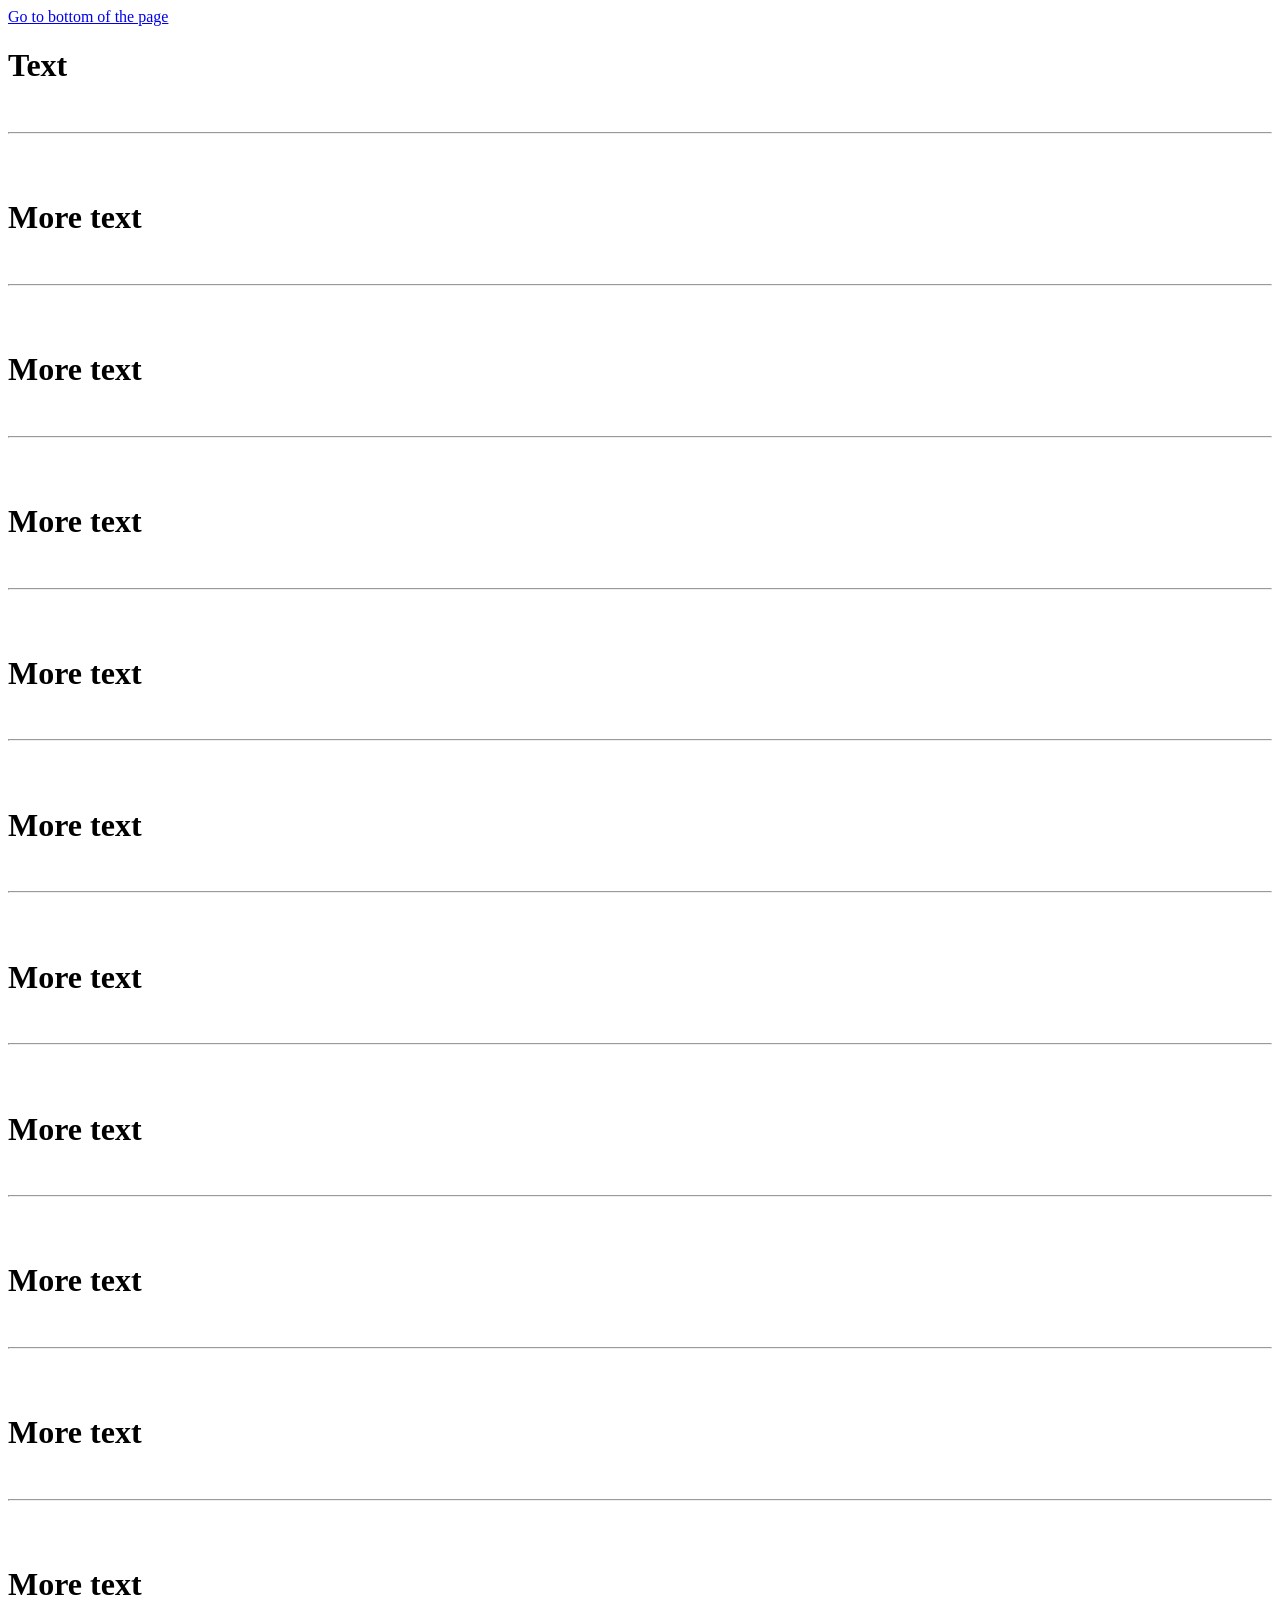
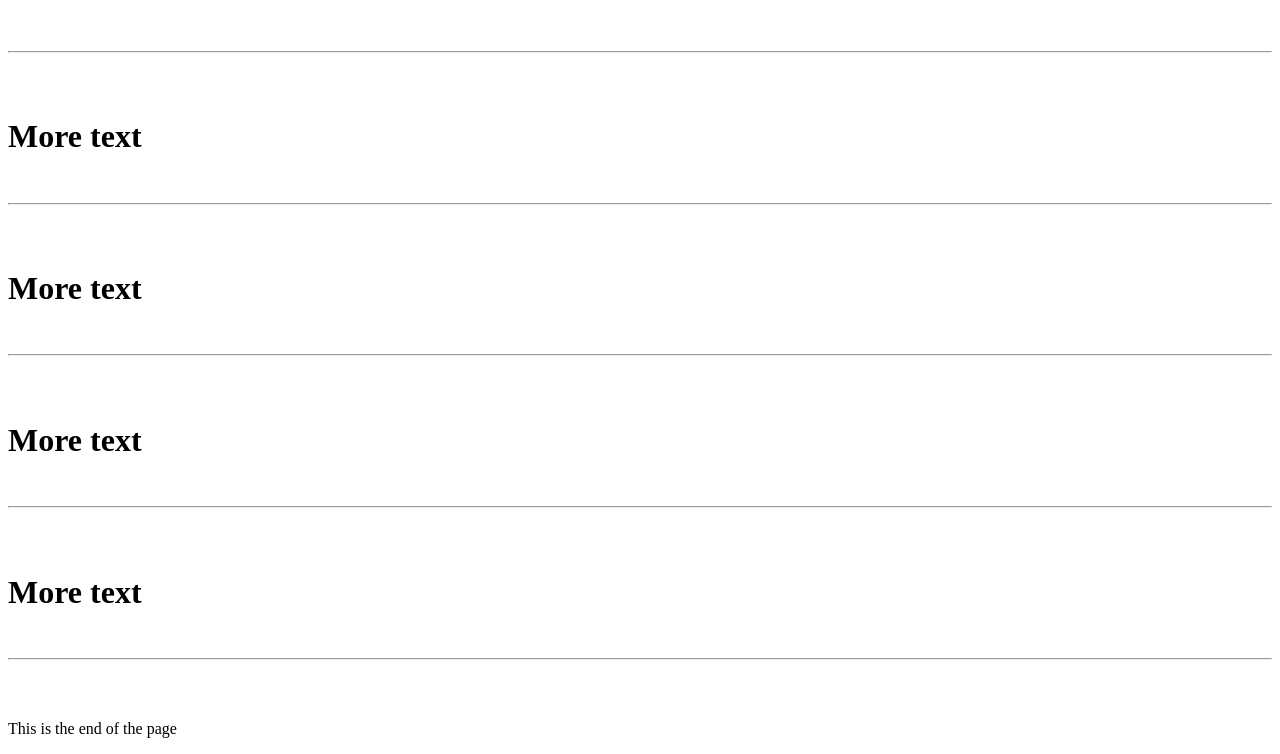
==== assignment 8/home.html @ c618dc98 "Add files via upload" ====
<html>
  <head>
    <title>Designbyluzie</title>
  </head>

  <body>
    <a href="#bottomElement"> Go to bottom of the page </a>

<!-- Filler content, so we have a long enough page -->
<h1> Text </h1> <br/> <hr/> <br/> <br/>
<h1> More text </h1> <br/> <hr/> <br/> <br/>
<h1> More text </h1> <br/> <hr/> <br/> <br/>
<h1> More text </h1> <br/> <hr/> <br/> <br/>
<h1> More text </h1> <br/> <hr/> <br/> <br/>
<h1> More text </h1> <br/> <hr/> <br/> <br/>
<h1> More text </h1> <br/> <hr/> <br/> <br/>
<h1> More text </h1> <br/> <hr/> <br/> <br/>
<h1> More text </h1> <br/> <hr/> <br/> <br/>
<h1> More text </h1> <br/> <hr/> <br/> <br/>
<h1> More text </h1> <br/> <hr/> <br/> <br/>
<h1> More text </h1> <br/> <hr/> <br/> <br/>
<h1> More text </h1> <br/> <hr/> <br/> <br/>
<h1> More text </h1> <br/> <hr/> <br/> <br/>
<h1> More text </h1> <br/> <hr/> <br/> <br/>
<!-- End of filler content, so we have a long enough page -->

<p id="bottomElement"> This is the end of the page </p>
  </body>
</html>
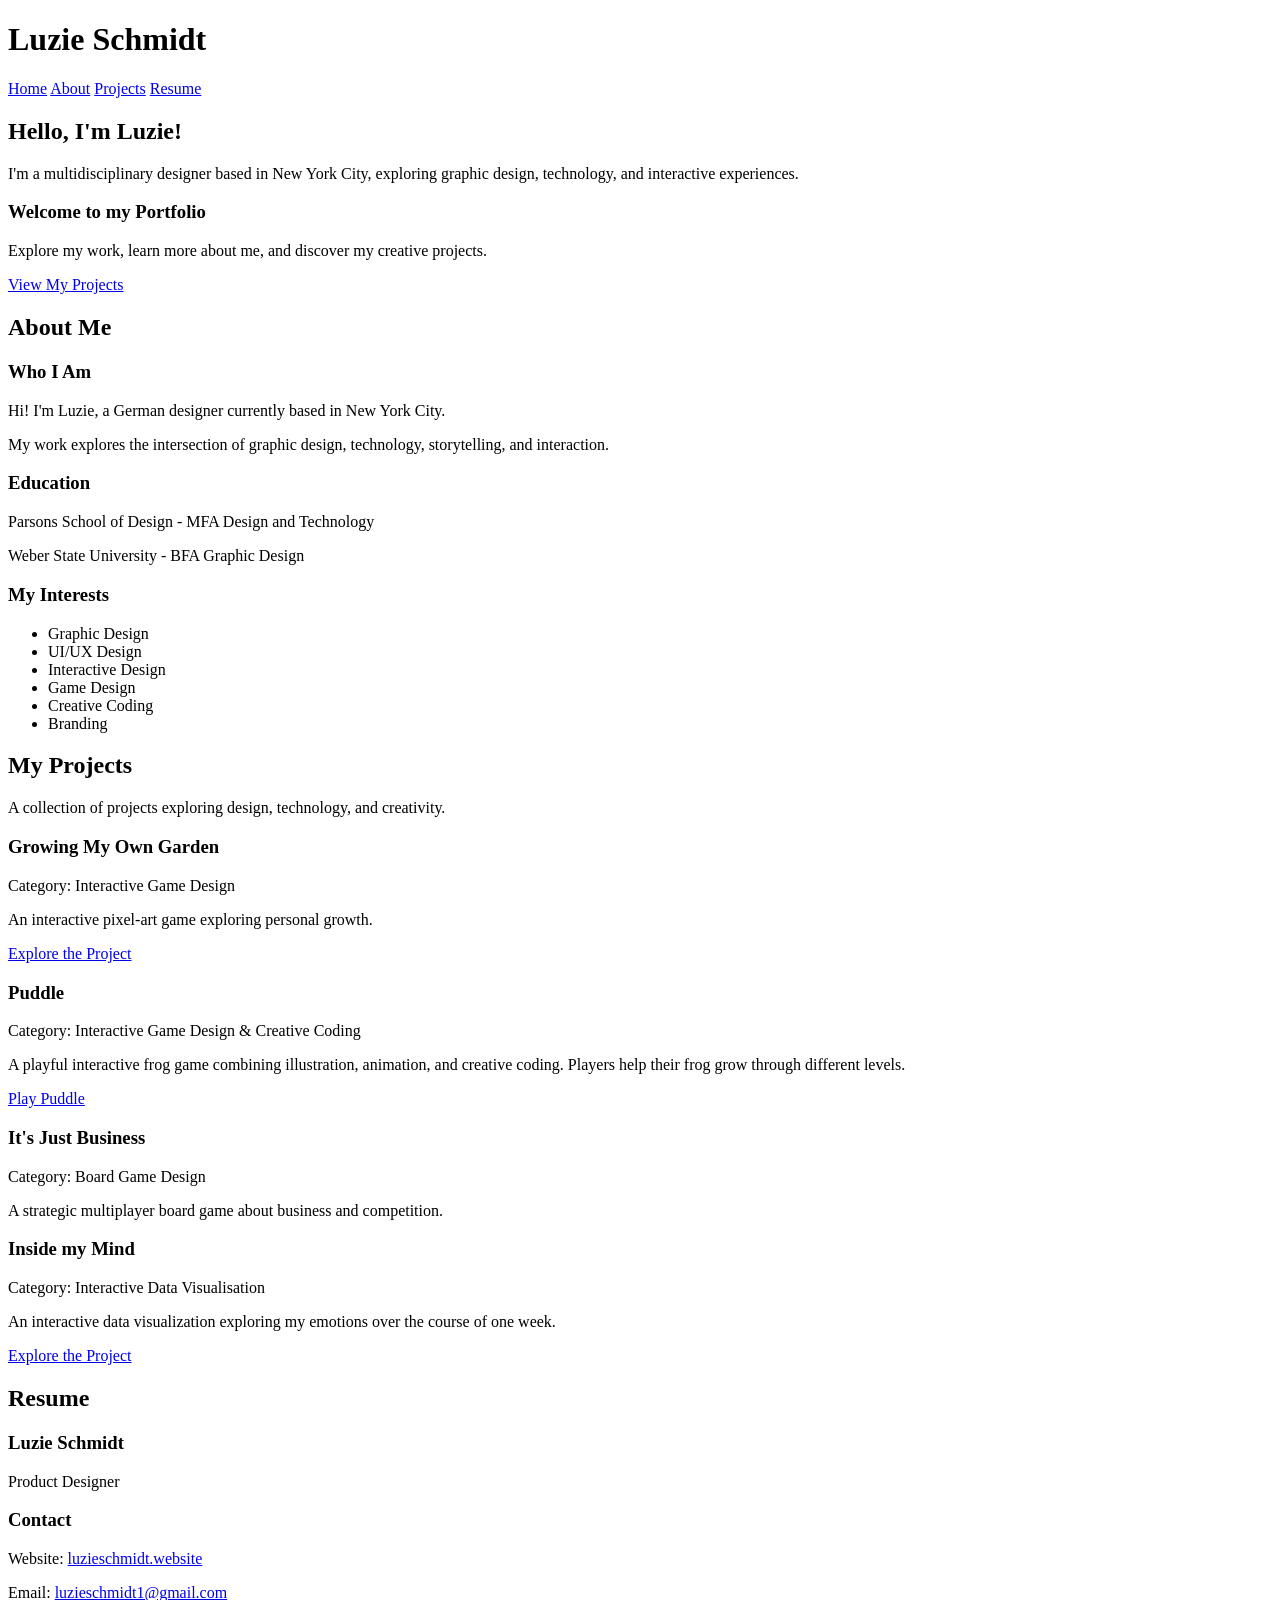
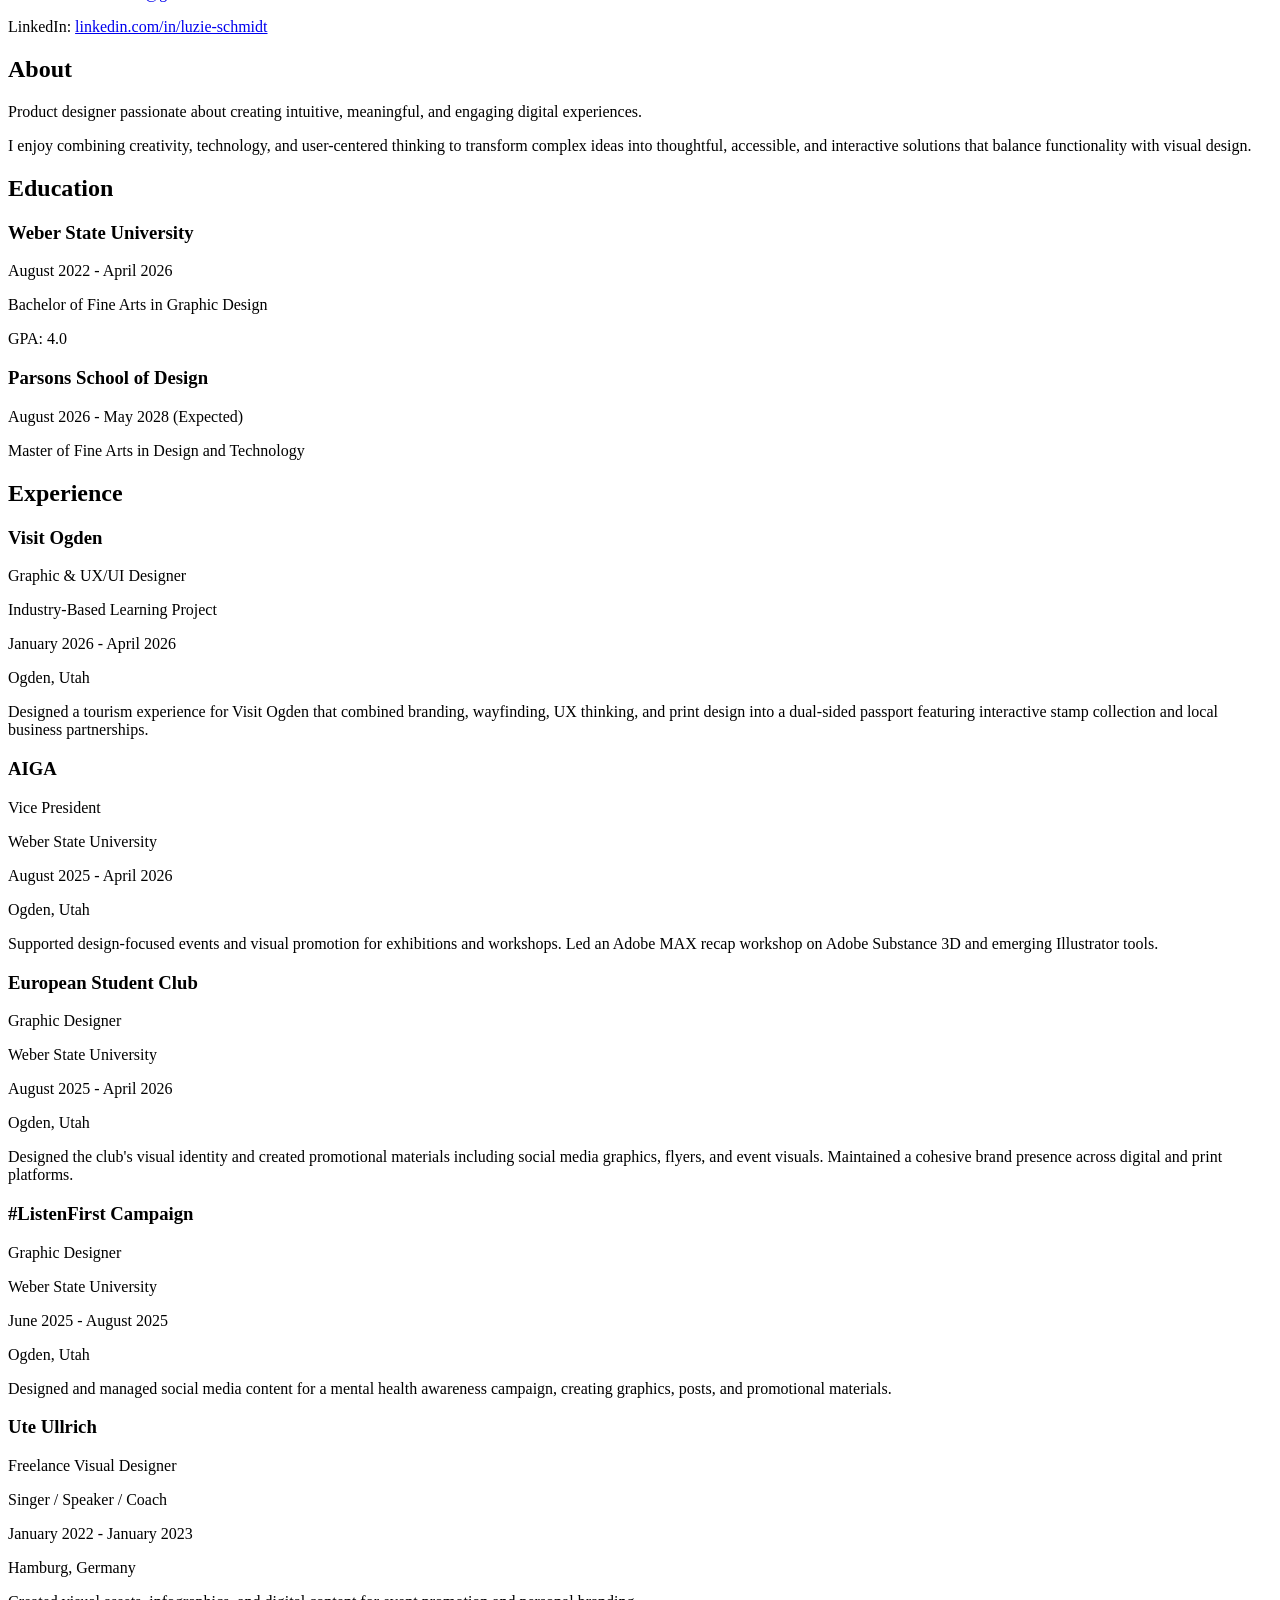
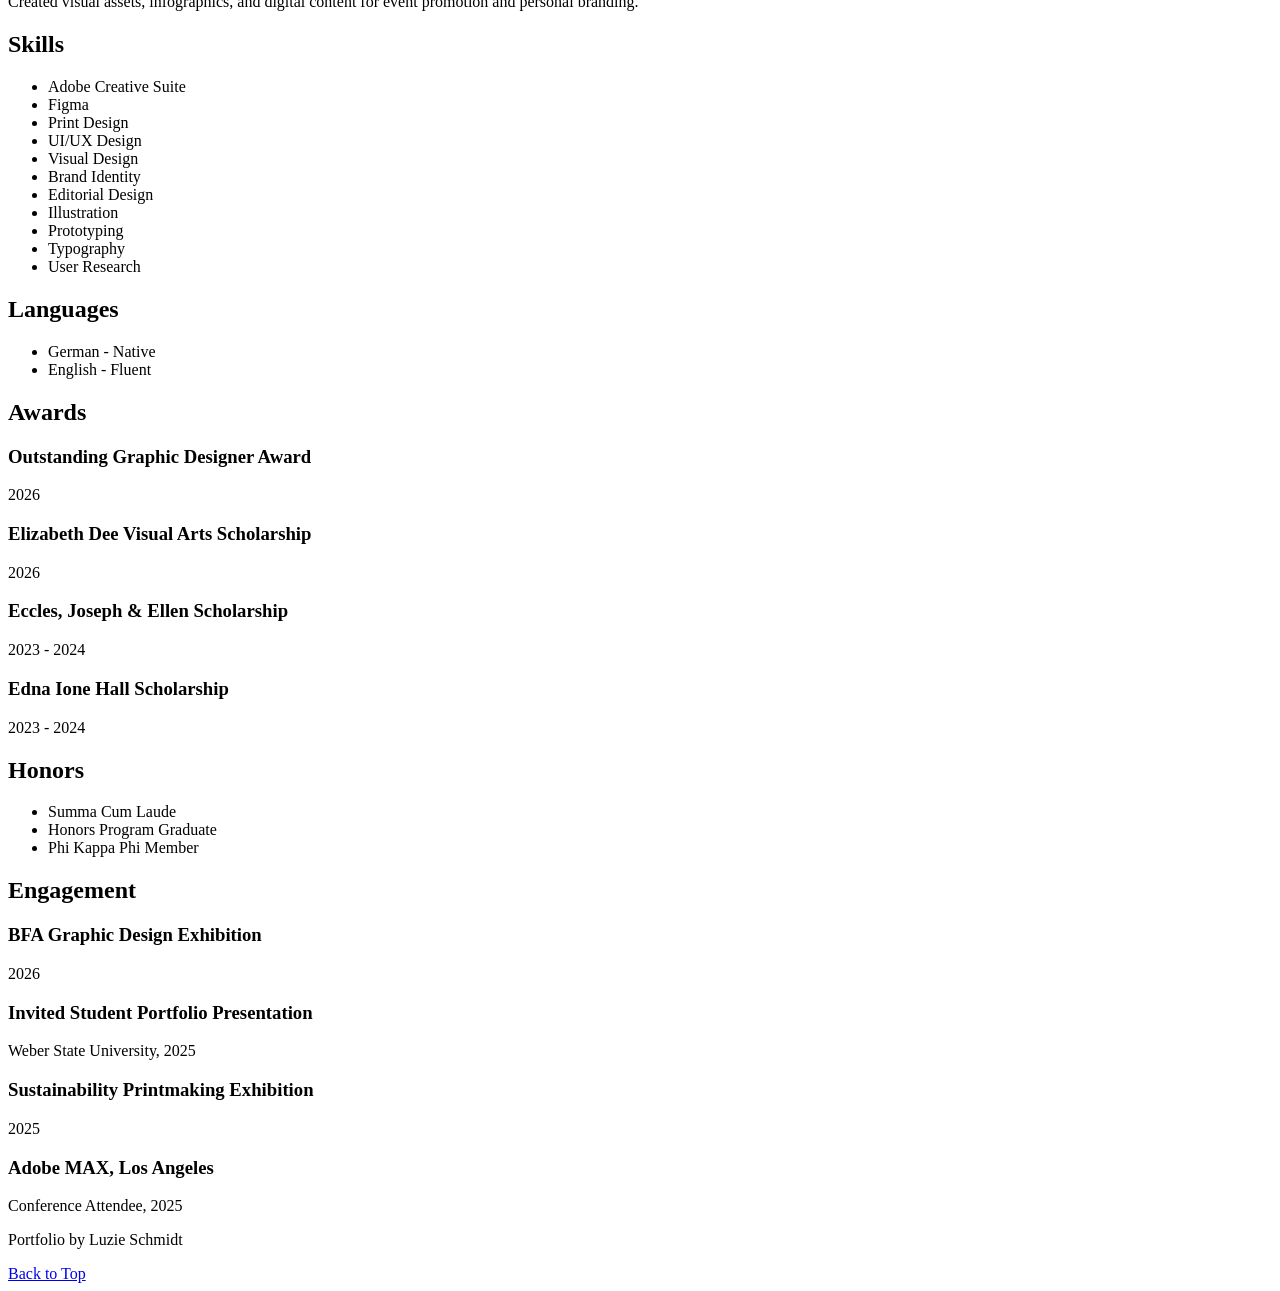
==== commit 3dfa1b82: "Add files via upload" ====
--- a/assignment 8/home.html
+++ b/assignment 8/home.html
@@ -1,29 +1,331 @@
-<html>
-  <head>
-    <title>Designbyluzie</title>
-  </head>
-
-  <body>
-    <a href="#bottomElement"> Go to bottom of the page </a>
-
-<!-- Filler content, so we have a long enough page -->
-<h1> Text </h1> <br/> <hr/> <br/> <br/>
-<h1> More text </h1> <br/> <hr/> <br/> <br/>
-<h1> More text </h1> <br/> <hr/> <br/> <br/>
-<h1> More text </h1> <br/> <hr/> <br/> <br/>
-<h1> More text </h1> <br/> <hr/> <br/> <br/>
-<h1> More text </h1> <br/> <hr/> <br/> <br/>
-<h1> More text </h1> <br/> <hr/> <br/> <br/>
-<h1> More text </h1> <br/> <hr/> <br/> <br/>
-<h1> More text </h1> <br/> <hr/> <br/> <br/>
-<h1> More text </h1> <br/> <hr/> <br/> <br/>
-<h1> More text </h1> <br/> <hr/> <br/> <br/>
-<h1> More text </h1> <br/> <hr/> <br/> <br/>
-<h1> More text </h1> <br/> <hr/> <br/> <br/>
-<h1> More text </h1> <br/> <hr/> <br/> <br/>
-<h1> More text </h1> <br/> <hr/> <br/> <br/>
-<!-- End of filler content, so we have a long enough page -->
-
-<p id="bottomElement"> This is the end of the page </p>
-  </body>
-</html>+<!DOCTYPE html>
+<html lang="en">
+
+<head>
+    <meta charset="UTF-8">
+    <title>Luzie Schmidt | Portfolio</title>
+</head>
+
+<body>
+
+    <header>
+        <h1>Luzie Schmidt</h1>
+
+        <nav>
+            <a href="#home">Home</a>
+            <a href="#about">About</a>
+            <a href="#projects">Projects</a>
+            <a href="#resume">Resume</a>
+        </nav>
+    </header>
+
+    <main>
+
+        <!-- HOME SECTION -->
+        <section id="home">
+
+            <h2>Hello, I'm Luzie!</h2>
+
+            <p>
+                I'm a multidisciplinary designer based in New York City, exploring graphic design, technology, and interactive experiences.
+            </p>
+
+            <h3>Welcome to my Portfolio</h3>
+
+            <p>
+                Explore my work, learn more about me, and discover my creative projects.
+            </p>
+
+            <a href="#projects">View My Projects</a>
+
+        </section>
+
+
+        <!-- ABOUT SECTION -->
+        <section id="about">
+
+            <h2>About Me</h2>
+
+            <h3>Who I Am</h3>
+
+            <p>
+                Hi! I'm Luzie, a German designer currently based in New York City.
+            </p>
+
+            <p>
+                My work explores the intersection of graphic design, technology, storytelling, and interaction.
+            </p>
+
+            <h3>Education</h3>
+
+            <p>
+                Parsons School of Design - MFA Design and Technology
+            </p>
+
+            <p>
+                Weber State University - BFA Graphic Design
+            </p>
+
+            <h3>My Interests</h3>
+
+            <ul>
+                <li>Graphic Design</li>
+                <li>UI/UX Design</li>
+                <li>Interactive Design</li>
+                <li>Game Design</li>
+                <li>Creative Coding</li>
+                <li>Branding</li>
+            </ul>
+
+        </section>
+
+
+        <!-- PROJECTS SECTION -->
+        <section id="projects">
+
+            <h2>My Projects</h2>
+
+            <p>
+                A collection of projects exploring design, technology, and creativity.
+            </p>
+
+            <h3>Growing My Own Garden</h3>
+
+            <p>Category: Interactive Game Design</p>
+
+            <p>
+                An interactive pixel-art game exploring personal growth.
+            </p>
+
+            <a href="https://openprocessing.org/@luzie_schmidt/3056458"
+               target="_blank">
+                Explore the Project
+            </a>
+
+            <h3>Puddle</h3>
+
+            <p>Category: Interactive Game Design & Creative Coding</p>
+
+            <p>
+                A playful interactive frog game combining
+                illustration, animation, and creative coding.
+                Players help their frog grow through different levels.
+            </p>
+
+            <a href="https://openprocessing.org/@luzie_schmidt/3026562"
+               target="_blank">
+                Play Puddle
+            </a>
+
+
+            <h3>It's Just Business</h3>
+
+            <p>Category: Board Game Design</p>
+
+            <p>
+                A strategic multiplayer board game about business and competition.
+            </p>
+
+            <h3>Inside my Mind</h3>
+
+            <p>Category: Interactive Data Visualisation</p>
+
+            <p>
+                An interactive data visualization exploring my emotions over the course of one week.
+            </p>
+
+            <a href="https://openprocessing.org/@luzie_schmidt/3042535"
+               target="_blank">
+                Explore the Project
+            </a>
+
+        </section>
+        
+        <!-- RESUME SECTION -->
+        <section id="resume">
+
+            <h2>Resume</h2>
+
+            <h3>Luzie Schmidt</h3>
+            <p>Product Designer</p>
+
+            <h3>Contact</h3>
+            <p>
+                Website:
+                <a href="https://luzieschmidt.com/">
+                    luzieschmidt.website
+                </a>
+            </p>
+            <p>
+                Email:
+                <a href="mailto:luzieschmidt1@gmail.com">
+                    luzieschmidt1@gmail.com
+                </a>
+            </p>
+            <p>
+                LinkedIn:
+                <a href="https://linkedin.com/in/luzie-schmidt">
+                    linkedin.com/in/luzie-schmidt
+                </a>
+            </p>
+
+            <h2>About</h2>
+
+            <p>
+                Product designer passionate about creating intuitive, meaningful, and engaging digital experiences.
+            </p>
+
+            <p>
+                 I enjoy combining creativity, technology,
+                and user-centered thinking to transform
+                complex ideas into thoughtful, accessible,
+                and interactive solutions that balance
+                functionality with visual design.
+            </p>
+
+            <h2>Education</h2>
+
+            <h3>Weber State University</h3>
+            <p>August 2022 - April 2026</p>
+            <p>Bachelor of Fine Arts in Graphic Design</p>
+            <p>GPA: 4.0</p>
+
+            <h3>Parsons School of Design</h3>
+            <p>August 2026 - May 2028 (Expected)</p>
+            <p>Master of Fine Arts in Design and Technology</p>
+
+            <h2>Experience</h2>
+
+            <h3>Visit Ogden</h3>
+            <p>Graphic & UX/UI Designer</p>
+            <p>Industry-Based Learning Project</p>
+            <p>January 2026 - April 2026</p>
+            <p>Ogden, Utah</p>
+            <p>
+                Designed a tourism experience for Visit Ogden
+                that combined branding, wayfinding, UX thinking,
+                and print design into a dual-sided passport
+                featuring interactive stamp collection and
+                local business partnerships.
+            </p>
+
+            <h3>AIGA</h3>
+            <p>Vice President</p>
+            <p>Weber State University</p>
+            <p>August 2025 - April 2026</p>
+            <p>Ogden, Utah</p>
+            <p>
+                Supported design-focused events and visual
+                promotion for exhibitions and workshops.
+                Led an Adobe MAX recap workshop on Adobe
+                Substance 3D and emerging Illustrator tools.
+            </p>
+
+            <h3>European Student Club</h3>
+            <p>Graphic Designer</p>
+            <p>Weber State University</p>
+            <p>August 2025 - April 2026</p>
+            <p>Ogden, Utah</p>
+            <p>
+                Designed the club's visual identity and
+                created promotional materials including
+                social media graphics, flyers, and event
+                visuals. Maintained a cohesive brand
+                presence across digital and print platforms.
+            </p>
+
+            <h3>#ListenFirst Campaign</h3>
+            <p>Graphic Designer</p>
+            <p>Weber State University</p>
+            <p>June 2025 - August 2025</p>
+            <p>Ogden, Utah</p>
+            <p>
+                Designed and managed social media content
+                for a mental health awareness campaign,
+                creating graphics, posts, and
+                promotional materials.
+            </p>
+
+            <h3>Ute Ullrich</h3>
+            <p>Freelance Visual Designer</p>
+            <p>Singer / Speaker / Coach</p>
+            <p>January 2022 - January 2023</p>
+            <p>Hamburg, Germany</p>
+            <p>
+                Created visual assets, infographics,
+                and digital content for event promotion
+                and personal branding.
+            </p>
+
+
+            <h2>Skills</h2>
+
+            <ul>
+                <li>Adobe Creative Suite</li>
+                <li>Figma</li>
+                <li>Print Design</li>
+                <li>UI/UX Design</li>
+                <li>Visual Design</li>
+                <li>Brand Identity</li>
+                <li>Editorial Design</li>
+                <li>Illustration</li>
+                <li>Prototyping</li>
+                <li>Typography</li>
+                <li>User Research</li>
+            </ul>
+
+            <h2>Languages</h2>
+
+            <ul>
+                <li>German - Native</li>
+                <li>English - Fluent</li>
+            </ul>
+
+            <h2>Awards</h2>
+
+            <h3>Outstanding Graphic Designer Award</h3>
+            <p>2026</p>
+
+            <h3>Elizabeth Dee Visual Arts Scholarship</h3>
+            <p>2026</p>
+
+            <h3>Eccles, Joseph & Ellen Scholarship</h3>
+            <p>2023 - 2024</p>
+
+            <h3>Edna Ione Hall Scholarship</h3>
+            <p>2023 - 2024</p>
+
+            <h2>Honors</h2>
+
+            <ul>
+                <li>Summa Cum Laude</li>
+                <li>Honors Program Graduate</li>
+                <li>Phi Kappa Phi Member</li>
+            </ul>
+
+            <h2>Engagement</h2>
+
+            <h3>BFA Graphic Design Exhibition</h3>
+            <p>2026</p>
+
+            <h3>Invited Student Portfolio Presentation</h3>
+            <p>Weber State University, 2025</p>
+
+            <h3>Sustainability Printmaking Exhibition</h3>
+            <p>2025</p>
+
+            <h3>Adobe MAX, Los Angeles</h3>
+            <p>Conference Attendee, 2025</p>
+
+        </section>
+
+            </main>
+
+            <footer>
+                <p>Portfolio by Luzie Schmidt</p>
+
+                <a href="#home">Back to Top</a>
+            </footer>
+
+        </body>
+        </html>
